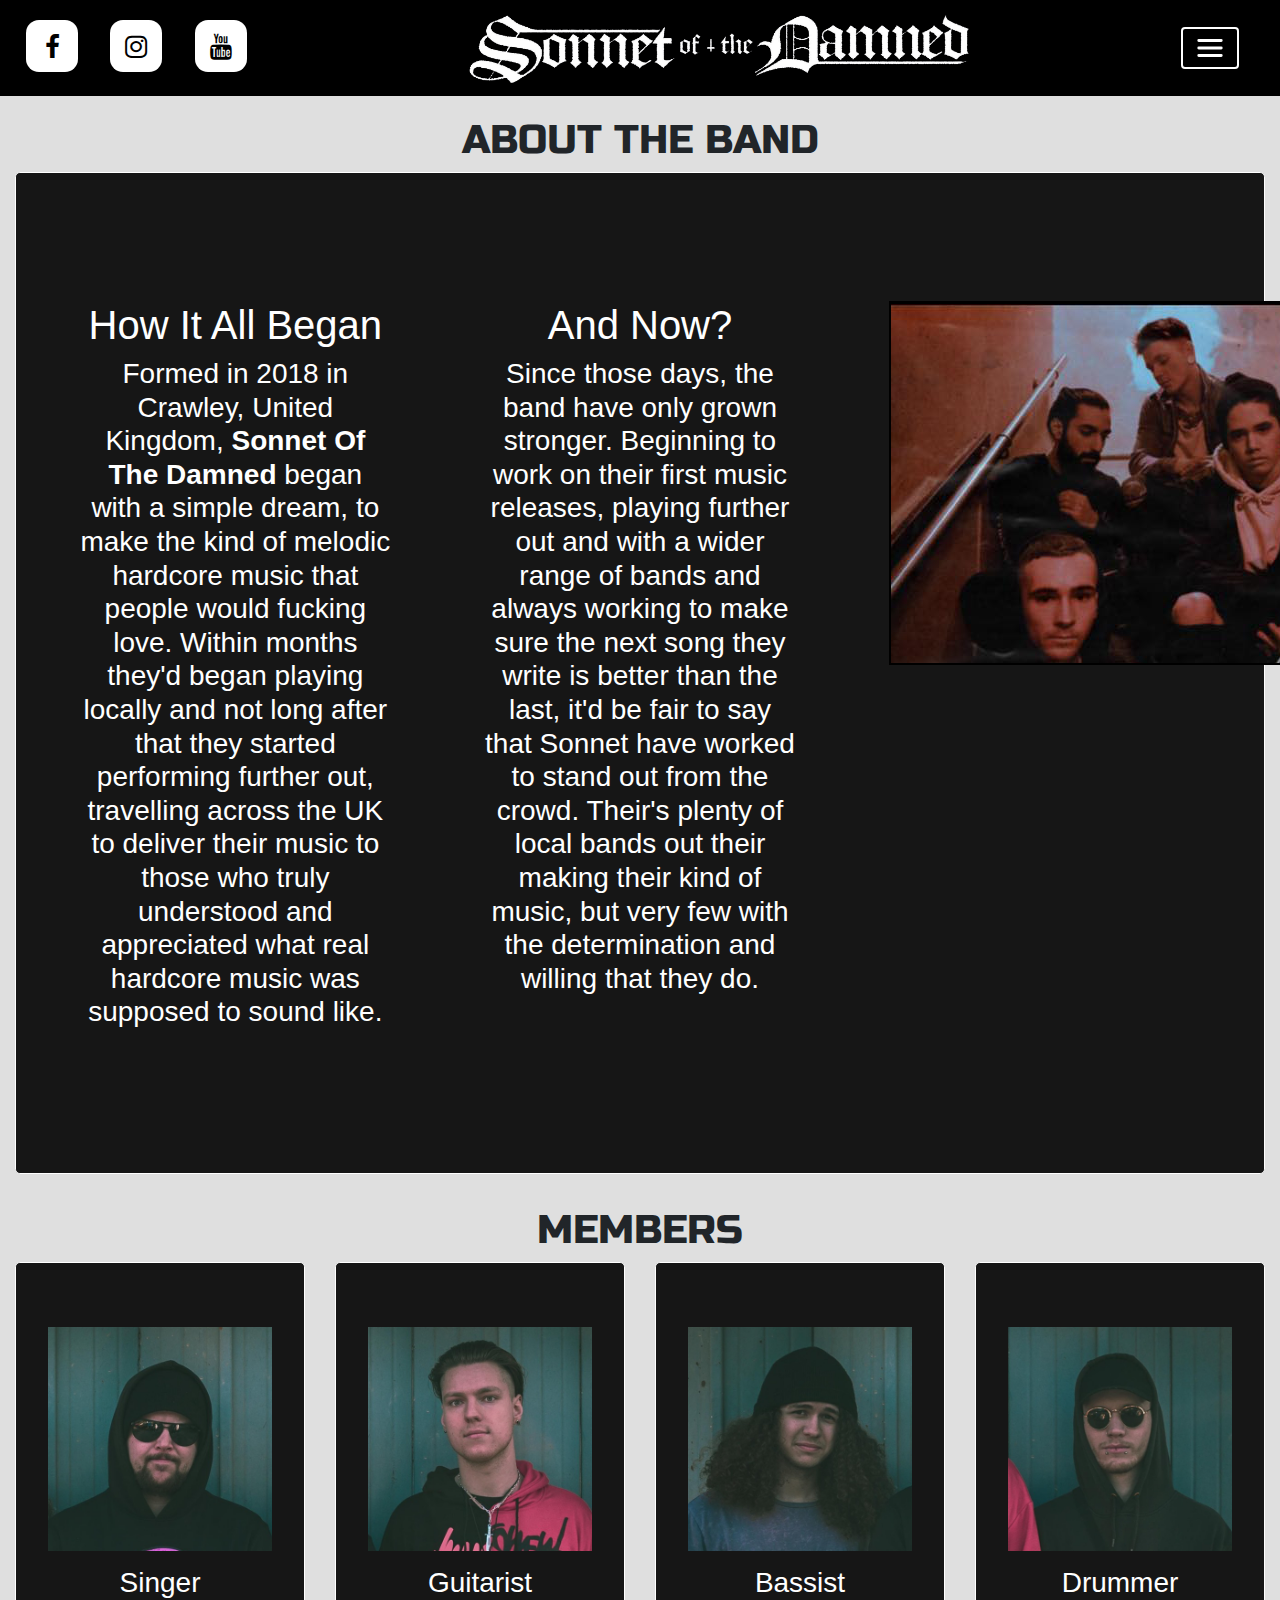
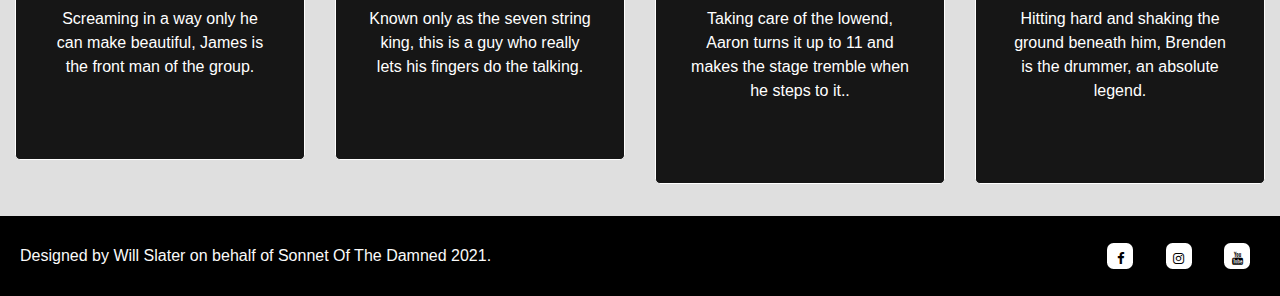
==== about.html @ a19e383e "created and finished about page, adapted it for all three platforms and went through all .html files" ====
<!DOCTYPE html>
<html lang="en">
    <head>
        <meta charset="UTF-8">
        <meta name="viewport" content="width=device-width, initial-scale=1.0">
        <link rel="stylesheet" href="https://maxcdn.bootstrapcdn.com/bootstrap/4.2.1/css/bootstrap.min.css"/>
        <script src="https://code.jquery.com/jquery-3.5.1.slim.min.js" integrity="sha384-DfXdz2htPH0lsSSs5nCTpuj/zy4C+OGpamoFVy38MVBnE+IbbVYUew+OrCXaRkfj" crossorigin="anonymous"></script>
        <script src="https://cdn.jsdelivr.net/npm/bootstrap@4.6.0/dist/js/bootstrap.bundle.min.js" integrity="sha384-Piv4xVNRyMGpqkS2by6br4gNJ7DXjqk09RmUpJ8jgGtD7zP9yug3goQfGII0yAns" crossorigin="anonymous"></script>
        <link rel="stylesheet" href="https://stackpath.bootstrapcdn.com/font-awesome/4.7.0/css/font-awesome.min.css"/>
        <link rel="preconnect" href="https://fonts.gstatic.com">
        <link href="https://fonts.googleapis.com/css2?family=Russo+One&display=swap" rel="stylesheet">
        <link rel="stylesheet" href="assets/css/style.css" type="text/css" />
        <title>Sonnet About</title>
    </head>
    <body>
        <nav class="navbar navbar-expand-l navbar-dark">

                <ul class="list-inline social-links" id="social-desktop">
                    <li class="list-inline-item">
                        <a href="https://www.facebook.com/SonnetOfTheDamnedOfficial" target="_blank">
                            <i class="fa fa-facebook" aria-hidden="true"></i>
                            <span class="sr-only">Facebook</span>
                        </a>
                    </li>
                    <li class="list-inline-item">
                        <a href="https://www.instagram.com/sonnetofthedamnedofficial/" target="_blank">
                            <i class="fa fa-instagram" aria-hidden="true"></i>
                            <span class="sr-only">Instagram</span>
                        </a>
                    </li>
                    <li class="list-inline-item">
                        <a href="https://www.youtube.com/channel/UC89InGgp0Wxqyr0dye59KRA" target="_blank">
                            <i class="fa fa-youtube" aria-hidden="true"></i>
                            <span class="sr-only">Youtube</span>
                        </a>
                    </li>
                </ul>
                
                <a href="index.html" class="navbar-brand">
                        <img src="assets/images/sonnet-logo-horizontal.png" id="band-logo" alt="Sonnet Of The Damned"  width="500" height="70">
                </a>

                <ul class="list-inline social-links" id="social-mobile">
                    <li class="list-inline-item">
                        <a href="https://www.facebook.com/SonnetOfTheDamnedOfficial" target="_blank">
                            <i class="fa fa-facebook" aria-hidden="true"></i>
                            <span class="sr-only">Facebook</span>
                        </a>
                    </li>
                    <li class="list-inline-item">
                        <a href="https://www.instagram.com/sonnetofthedamnedofficial" target="_blank">
                            <i class="fa fa-instagram" aria-hidden="true"></i>
                            <span class="sr-only">Instagram</span>
                        </a>
                    </li>
                    <li class="list-inline-item">
                        <a href="https://www.youtube.com/channel/UC89InGgp0Wxqyr0dye59KRA" target="_blank">
                            <i class="fa fa-youtube" aria-hidden="true"></i>
                            <span class="sr-only">Youtube</span>
                        </a>
                    </li>
                </ul>
                
                <button class="custom-toggler navbar-toggler" type="button" data-toggle="collapse" data-target="#navbarmenu" aria-controls="#navbarmenu" aria-expanded="false" aria-label="Toggle navigation">
                    <span class="navbar-light navbar-toggler-icon"></span>
                </button>

                <div class="collapse navbar-collapse mx-auto" id="navbarmenu">
                    <ul class="navbar-nav">
                        <li class="nav-item mr-2"><a class="nav-link" href="index.html">Home</a></li>
                        <li class="nav-item mr-2"><a class="nav-link" href="news.html">News</a></li>
                        <li class="nav-item mr-2"><a class="nav-link" href="tour.html">Tour</a></li>
                        <li class="nav-item mr-2"><a class="nav-link" href="merch.html">Merch</a></li>
                        <li class="nav-item mr-2"><a class="nav-link" href="about.html">About</a></li>
                    </ul>
                </div>
        </nav>
        <section>
        <section>
            <h1 class="about-header text-center">ABOUT THE BAND</h1>
            <div class="container-fluid about-band-container">
                <div class="jumbotron" id="about-page-jumbo">
                    <div class="row" id="about-band-desktop">
                        <div class="col-md-4">
                            <section class="jumbotron text-center about-page-band-jumbo">
                                <div class="band-info-column">
                                    <h1 class="jumbotron-header about-the-band-header">How It All Began</h1>
                                    <h3 id="about-the-band-text">Formed in 2018 in Crawley, United Kingdom, <strong>Sonnet Of The Damned</strong> began with a simple dream, to make the kind of melodic hardcore music that people would fucking love. Within months they'd began playing locally and not long after that they started performing further out, travelling across the UK to deliver their music to those who truly understood and appreciated what real hardcore music was supposed to sound like.</p>
                                </div>
                            </section>
                        </div>
                        <div class="col-md-4">
                            <section class="jumbotron text-center about-page-band-jumbo">
                                <h1 class="jumbotron-header about-the-band-header">And Now?</h1>
                                <h3 id="about-the-band-text">Since those days, the band have only grown stronger. Beginning to work on their first music releases, playing further out and with a wider range of bands and always working to make sure the next song they write is better than the last, it'd be fair to say that Sonnet have worked to stand out from the crowd. Their's plenty of local bands out their making their kind of music, but very few with the determination and willing that they do.</p>
                            </section>
                        </div>
                        <div class="col-md-4" id="about-page-band-photo">
                            <section class="jumbotron text-center about-page-band-jumbo">
                                <img id="small-band-photo" src="assets/images/band-photo-small.png" alt="small Picture of Band">
                            </section>
                        </div>
                    </div>
                    <div id="about-band-tablet">
                        <div class="row">
                            <div class="col-md-6">
                                <section class="jumbotron text-center about-page-band-jumbo">
                                    <div class="band-info-column">
                                        <h1 class="jumbotron-header about-the-band-header">How It All Began</h1>
                                        <h3 id="about-the-band-text">Formed in 2018 in Crawley, United Kingdom, <strong>Sonnet Of The Damned</strong> began with a simple dream, to make the kind of melodic hardcore music that people would fucking love. Within months they'd began playing locally and not long after that they started performing further out, travelling across the UK to deliver their music to those who truly understood and appreciated what real hardcore music was supposed to sound like.</p>
                                    </div>
                                </section>
                            </div>
                            <div class="col-md-6">
                                <section class="jumbotron text-center about-page-band-jumbo">
                                    <h1 class="jumbotron-header about-the-band-header">And Now?</h1>
                                    <h3 id="about-the-band-text">Since those days, the band have only grown stronger. Beginning to work on their first music releases, playing further out and with a wider range of bands and always working to make sure the next song they write is better than the last, it'd be fair to say that Sonnet have worked to stand out from the crowd. Their's plenty of local bands out their making their kind of music, but very few with the determination and willing that they do.</p>
                                </section>
                            </div>
                        </div>
                        <div class="row">
                            <div class="col-lg-12" id="about-page-band-photo">
                                <section class="jumbotron text-center about-page-band-jumbo">
                                    <img id="small-band-photo" src="assets/images/band-photo-small.png" alt="small picture of band">
                                </section>
                            </div>
                        </div>
                    </div>
            </div>
        </section>
        <section>
            <h1 class="about-header text-center">MEMBERS</h1>
            <div class="container-fluid about-band-container">
                <div class="row" id="about-members-desktop">
                    <div class="col-md-3">
                        <section class="callout jumbotron text-center member-sections">
                            <div class="member-photos">
                                <img src="assets/images/singer.png" alt="picture of band singer">
                            </div>
                            <h3 class="jumbotron-header">Singer</h1>
                            <p>Screaming in a way only he can make beautiful, James is the front man of the group.</p>
                        </section>
                    </div>
                    <div class="col-md-3">
                        <section class="callout jumbotron text-center member-sections">
                            <div class="member-photos">
                                <img src="assets/images/guitarist.png" alt="picture of band guitarist">
                            </div>
                            <h3 class="jumbotron-header">Guitarist</h1>
                            <p>Known only as the seven string king, this is a guy who really lets his fingers do the talking.</p>
                        </section>
                    </div>
                    <div class="col-md-3">
                        <section class="callout jumbotron text-center member-sections">
                            <div class="member-photos">
                                <img src="assets/images/bassist.png" alt="picture of band bassist">
                            </div>
                            <h3 class="jumbotron-header">Bassist</h1>
                            <p>Taking care of the lowend, Aaron turns it up to 11 and makes the stage tremble when he steps to it..</p>
                        </section>
                    </div>
                    <div class="col-md-3">
                        <section class="callout jumbotron text-center member-sections">
                            <div class="member-photos">
                                <img src="assets/images/drummer.png" alt="picture of band drummer">
                            </div>
                            <h3 class="jumbotron-header">Drummer</h1>
                            <p>Hitting hard and shaking the ground beneath him, Brenden is the drummer, an absolute legend.</p>
                        </section>
                    </div>
                </div>
                <div id="about-members-tablet">
                    <div class="row">
                        <div class="col-md-6">
                            <section class="callout jumbotron text-center member-sections">
                                <div class="member-photos">
                                    <img src="assets/images/singer.png" alt="picture of band singer">
                                </div>
                                <h3 class="jumbotron-header">Singer</h1>
                                <p>Screaming in a way only he can make beautiful, James is the front man of the group.</p>
                            </section>
                        </div>
                        <div class="col-md-6">
                            <section class="callout jumbotron text-center member-sections">
                                <div class="member-photos">
                                    <img src="assets/images/guitarist.png" alt="picture of band guitarist">
                                </div>
                                <h3 class="jumbotron-header">Guitarist</h1>
                                <p>Known only as the seven string king, this is a guy who really lets his fingers do the talking.</p>
                            </section>
                        </div>
                    </div>
                    <div class="row">
                            <div class="col-md-6">
                                <section class="callout jumbotron text-center member-sections">
                                    <div class="member-photos">
                                        <img src="assets/images/bassist.png" alt="picture of band bassist">
                                    </div>
                                    <h3 class="jumbotron-header">Bassist</h1>
                                    <p>Taking care of the lowend, Aaron turns it up to 11 and makes the stage tremble when he steps to it..</p>
                                </section>
                            </div>
                            <div class="col-md-6">
                                <section class="callout jumbotron text-center member-sections">
                                    <div class="member-photos">
                                        <img src="assets/images/drummer.png" alt="picture of band drummer">
                                    </div>
                                    <h3 class="jumbotron-header">Drummer</h1>
                                    <p>Hitting hard and shaking the ground beneath him, Brenden is the drummer, an absolute legend.</p>
                                </section>
                            </div>
                        </div>
                    </div>
                </div>
            </div>
        </section>
        <footer class="container-fluid">
            <div id="footer-details" class="row">
                <p class="inline-block" id="legal-info">Designed by Will Slater on behalf of Sonnet Of The Damned 2021.</p>
                <ul class="list-inline social-links-footer">
                    <li class="list-inline-item">
                        <a href="https://www.facebook.com/SonnetOfTheDamnedOfficial" target="_blank">
                            <i class="fa fa-facebook" aria-hidden="true"></i>
                            <span class="sr-only">Facebook</span>
                        </a>
                    </li>
                    <li class="list-inline-item">
                        <a href="https://www.instagram.com/sonnetofthedamnedofficial" target="_blank">
                            <i class="fa fa-instagram" aria-hidden="true"></i>
                            <span class="sr-only">Twitter</span>
                        </a>
                    </li>
                    <li class="list-inline-item">
                        <a href="https://www.youtube.com/channel/UC89InGgp0Wxqyr0dye59KRA" target="_blank">
                            <i class="fa fa-youtube" aria-hidden="true"></i>
                            <span class="sr-only">Linked In</span>
                        </a>
                    </li>
                </ul>
            </div>
        </footer>
    </body>
</html>
---- assets/css/style.css ----
/*------- General Sitewide Info -------*/

body {
    background-color: rgb(223, 223, 223);
}
/*------- Navbar -------*/

.navbar-nav > li {
    display: inline-block;
    float: none;
    font-size: 40px;
    margin: 0 80px;
    text-transform: uppercase;
    color: white;
    font-family: 'russo one', sans-serif;
}

#navbarmenu > ul {
    display: inline;
    text-align: center;
}

.navbar-brand {
    margin: auto;
}

.navbar {
    text-align: center;
    background-color: black;
}

.navbar-toggler {
    margin-right: 25px;
}

.custom-toggler .navbar-toggler-icon {
  background-image: url("data:image/svg+xml;charset=utf8,%3Csvg viewBox='0 0 32 32' xmlns='http://www.w3.org/2000/svg'%3E%3Cpath stroke='rgba(255,255,255, 1)' stroke-width='3' stroke-linecap='round' stroke-miterlimit='10' d='M4 8h24M4 16h24M4 24h24'/%3E%3C/svg%3E");
}

.custom-toggler.navbar-toggler {
  border-color: rgb(255, 255, 255);
  border-width: 2px;
} 

/*------- Social Links -------*/

.social-links {
    padding-bottom: 0px;
    padding-top: 12px;
}

.social-links li a i {
    width: 52px;
    height: 52px;
    margin: 0 10px;
    padding: 24px 0;
    border-radius: 25%;
    font-size: 26px;
    line-height: 7px;
    text-align: center;
    color: black;
    background: white;
        transition: all 0.25s ease-in-out;
    -moz-transition: all 0.25s ease-in-out;
    -webkit-transition: all 0.25s ease-in-out;
    -o-transition: all 0.25s ease-in-out;
}

.social-links li a i:hover {
    background-color: black;
    color: white;
    border-style: solid;
    border-width: 2px;
    border-color: white;
}

#social-desktop {
    display: block;
}

#social-mobile {
    display: none;
}

/*------- Footer -------*/

footer {
    background-color: black;
    color: #fafafa;
    min-height: 80px;
    margin: 0;
}

#legal-info {
    margin: 28px 0;
    position: absolute;
    left: 20px;
}

.social-links-footer {
    padding-bottom: 0px;
    padding-top: 12px;
    position: absolute;
    right: 20px;
}

.social-links-footer li a i {
    display: block;
    width: 26px;
    height: 26px;
    margin: 15px 10px;
    padding: 12px 0;
    border-radius: 25%;
    font-size: 13px;
    line-height: 7px;
    text-align: center;
    color: black;
    background: white;
        transition: all 0.25s ease-in-out;
    -moz-transition: all 0.25s ease-in-out;
    -webkit-transition: all 0.25s ease-in-out;
    -o-transition: all 0.25s ease-in-out;
}

.social-links-footer li a i:hover {
    background-color: black;
    color: white;
    border-style: solid;
    border-width: 2px;
    border-color: white;
}

/*------- Index.html -------*/

.initial-container {
    height: 70vh;

    background: url("../images/hero-image.jpg") no-repeat top right fixed; 
  -webkit-background-size: cover;
  -moz-background-size: cover;
  -o-background-size: cover;
  background-size: cover;

  display: flex;
  align-items: center;
  justify-content: center;

  position: relative;
}

.opaque-overlay {
    position: absolute;
    top: 0;
    left: 0;
    height: 100%;
    width: 100%;
    background-color: rgba(0,0,0,.5);
}

.jumbotron {
    background-color: rgba(0,0,0,.9);
    color: white;
    border-style: solid;
    border-color: white;
    border-width: 1px;
}

.news-and-new-release {
    min-height: 400px;
    min-width: 700px;
    margin-right: 20px;
    margin-left: 20px;
    margin-top: 20px;
    margin-bottom: 20px;
}

.small-about-container {
    background-color: rgb(223, 223, 223);

}

.jumbotron.about-the-band-jumbo {
    background-color: rgba(0,0,0,.0);
    border-style: none;
    min-height: 300px;
    min-width: 500px;
    padding: 0;
    margin: 0;
}

#small-band-photo {
    border-style: solid;
    border-width: 2px;
    border-color: black;
}

#about-the-band-home-text {
    margin: 50px 0;
    color: black;
}

.jumbotron-header.about-the-band-home-header {
    color: black;
}

#find-out-more {
    color:black;
}

#band-info-desktop {
    margin: 0 auto;
    margin-top: 50px;
    margin-bottom: 50px;
}

#band-info-tablet {
    display: none;
}

/*------- News.html -------*/

.news-sections {
    min-height: 700px;
    min-width: 500px;
    margin-right: 40px;
    margin-left: 40px;
    margin-top: 20px;
    margin-bottom: 40px;
}

.news-container {
    background-color: rgb(223, 223, 223);

    height: 85vh;
 
  -webkit-background-size: cover;
  -moz-background-size: cover;
  -o-background-size: cover;
  background-size: cover;

  display: flex;
  align-items: center;
  justify-content: center;

  position: relative;
}

.news-header {
    margin-top: 20px;
    font-style: uppercase;
    font-family: 'russo one', sans-serif;
}

#news-page-tablet {
    display: none;
}

/*------- Tour.html -------*/

#tour-page-mobile {
    display: none;
}

.tour-sections {
    margin-top: 20px;
    margin-bottom: 40px;
    min-height: 780px;
}

.tour-container {
    background-color: rgb(223, 223, 223);

    height: 85vh;
 
  -webkit-background-size: cover;
  -moz-background-size: cover;
  -o-background-size: cover;
  background-size: cover;

  display: flex;
  align-items: center;
  justify-content: center;

  position: relative;
}

.tour-header {
    margin-top: 20px;
    font-style: uppercase;
    font-family: 'russo one', sans-serif;
}

/*------- merch.html -------*/

.merch-sections {
    min-height: 450px;
    min-width: 450px;
    margin-right: 40px;
    margin-left: 40px;
    margin-top: 20px;
    margin-bottom: 40px;
}

.merch-container {
    background-color: rgb(223, 223, 223);

    height: 70vh;
 
  -webkit-background-size: cover;
  -moz-background-size: cover;
  -o-background-size: cover;
  background-size: cover;

  display: flex;
  align-items: center;
  justify-content: center;

  position: relative;
}

.merch-header {
    margin-top: 20px;
    font-style: uppercase;
    font-family: 'russo one', sans-serif;
}

#merch-page-tablet {
    display: none;
}

.product-images {
    width: 350px;
    height: 350px;
    margin: 0 auto;
}

.product-images img {
  max-width: 100%;
  max-height: 100%;
}

.merch-sections.product-images {
    margin: 0 auto;
}

.merch-item-title {
    margin-top: 20px;
}

.merch-item-link {
    color: white;
}

#merch-tablet {
    display: none;
}

/*------- About.html -------*/

.about-page-band-jumbo {
    border-style: none;
    background-color: rgba(0,0,0,.0);
    margin: 0 auto;
}

#about-band-tablet {
    display: none;
}

.about-header {
    margin-top: 20px;
    font-style: uppercase;
    font-family: 'russo one', sans-serif;
}

.member-photos {
    max-width: 20vw;
}

.member-photos img {
    max-width: 100%;
    max-height: 100%;
}

h3.jumbotron-header {
    margin-top: 15px;
}

#about-members-tablet {
    display: none;
}

/*------- Mobile Media Queries -------*/

@media only screen and (max-width: 600px) {

    /*------- Making Navbar Vertical on Mobile -------*/

.navbar-nav > li {
    display: inline-block;
    float: none;
}

#navbarmenu > ul {
    display: inline-flex;
    text-align: center;
    margin-right: 80px;
}

.navbar-toggler {
    margin-top: 15px;
}

#band-logo {
    height: 60px;
    width: 300px;
    display: block;
    margin: 0 auto;
}

.social-links {
    padding-bottom: 0px;
    padding-top: 12px;
}

.social-links li a i {
    width: 46px;
    height: 46px;
    margin: 0 10px;
    padding: 24px 0;
    border-radius: 25%;
    font-size: 26px;
    line-height: 7px;
    text-align: center;
     color: black;
    background: white;
    transition: all 0.25s ease-in-out;
    -moz-transition: all 0.25s ease-in-out;
    -webkit-transition: all 0.25s ease-in-out;
    -o-transition: all 0.25s ease-in-out;
}

#social-desktop {
    display: none;
}

#social-mobile {
    display: block;
    margin-top: 20px;
}

/*------- Optimising Footer on Mobile -------*/

#legal-info {
    text-align: center;
    margin: 10px 20px 20px 0px;
}

.social-links-footer {
    display: none;
}

footer {
    min-height: 60px;
}

/*------- Index.html on Mobile -------*/

.news-and-new-release {
    min-height: 300px;
    min-width: 300px;
    font-size: 25px;
}

.initial-container {
    height: 140vh
}

.jumbotron.about-the-band-jumbo {
    margin: 0;
    min-width: 350px;
}

.about-the-band-jumbo {
    background-color: rgba(0,0,0,.0);
    border-style: none;
    min-height: 300px;
    max-width: 350px;
    margin-right: 0px;
}

#small-band-photo {
    border-style: solid;
    border-width: 2px;
    border-color: black;
    max-width: 350px;
    max-height: 250px;
    display: block;
}

#about-the-band-small {
    max-width: 350px;
}

#about-the-band-home-text {
    margin: 25px 0;
    color: black;
}

#band-info-mobile {
    display: block;
    margin: 0 auto;
}

#band-info-tablet {
    display: none;
}

.about-dividers {
    display: none;
}

.container-fluid.small-about-container {
    padding-left: 0;
    padding-right: 0;
}

/*------- News.html on Mobile -------*/

.news-sections {
    min-height: 500px;
    min-width: 300px;
    margin-right: 40px;
    margin-left: 40px;
    margin-top: 40px;
    margin-bottom: 40px;
}

.news-container {
    background-color: rgb(223, 223, 223);

    height: 240vh;
 
  -webkit-background-size: cover;
  -moz-background-size: cover;
  -o-background-size: cover;
  background-size: cover;

  display: flex;
  align-items: center;
  justify-content: center;

  position: relative;
}

/*------- Tour.html on Mobile -------*/

#tour-page-desktop {
    display: none;
}

#tour-page-mobile {
    display: inherit;
}


.tour-container {
    height: 240vh;
}


/*------- Merch.html on Mobile -------*/

.merch-container {
    height: 190vh;
}

.merch-sections {
    min-height: 350px;
    min-width: 350px;
    margin-right: 40px;
    margin-left: 40px;
    margin-top: 20px;
    margin-bottom: 40px;
}

#merch-page-tablet {
    display: none;
}

.product-images {
    width: 300px;
    height: 300px;
    margin: 0 auto;
}

.product-images img {
  max-width: 100%;
  max-height: 100%;
}

.merch-sections.product-images {
    margin: 0 auto;
}

/*------- About.html on Mobile -------*/

#about-the-band-text {
    font-size: 20px;
    margin: 0 auto;
}

.band-info-column {
    max-width: 270px;
    margin: 0 auto;
}

#about-page-band-photo img {
    max-width: 280px;
    margin: 0 auto;
}

.member-photos {
    max-width: 85vw;
}
}

/*------- Tablet Media Queries -------*/


@media only screen and (min-width: 601px) and (max-width: 1050px) {

    /*------- Making Navbar Work On Tablet -------*/

.navbar-nav > li {
    display: inline-block;
    float: none;
    font-size: 25px;
    margin: 0 40px;
}

.navbar-brand {
    width: 300px;
    height: 50px;
}

#band-logo {
    width: 400px;
    height: 60px;
    margin-top: -8px;
    margin-right: 300px;
    margin-left: -50px;
}

.navbar-toggler {
    margin-right: 10px;
}


/*------- Index.html on Tablet -------*/

.news-and-new-release {
    min-height: 450px;
    min-width: 350px;
    font-size: 15px;
    margin-left: 5px;
    margin-right: 5px;
}

#band-info-desktop {
    display: none;
}

#band-info-tablet {
    display: inherit;
}

#small-band-photo {
    min-width: 400px;
    margin-bottom: 50px;
}

.about-the-band-home-header {
    margin-top: 50px;
}


.about-the-band-jumbo {
    padding-top: 0px;
    padding-bottom: 0px;
}

.about-jumbos {
    width: 80%;
    float: none;
    position: relative;
}

.col-md-4 {
    max-width: 75%;
}

.col-md-6 #about-the-band-small {
    max-width: 75%;
}

.about-dividers {
    display: none;
}

/*------- News.html on Tablet -------*/

.news-sections {
    min-height: 400px;
    min-width: 200px;
    margin-right: 5px;
    margin-left: 5px;
    margin-top: 20px;
    margin-bottom: 20px;
    font-size: 24px;
}

.news-container {
    background-color: rgb(223, 223, 223);

    max-height: 255vh;
    min-height: 235vh;
 
  -webkit-background-size: cover;
  -moz-background-size: cover;
  -o-background-size: cover;
  background-size: cover;

  display: flex;
  align-items: center;
  justify-content: center;

  position: relative;
}

#news-page-desktop {
    display: none;
}

#news-page-tablet {
    display: inherit;
}

/*------- Tour.html On Tablet -------*/

.tour-sections {
    min-height: 1080px;
}

.tour-container {
    height: 110vh;
}

/*------- merch.html On Tablet -------*/

#merch-tablet {
    display: inherit;
}

#merch-desktop {
    display: none;
}

.merch-container {
    height: 50vh;
}

.merch-sections {
    min-height: 300px;
    min-width: 300px;
    margin-right: 20px;
    margin-left: 20px;
    margin-top: 20px;
    margin-bottom: 20px;
}

#merch-page-tablet {
    display: none;
}

.product-images {
    width: 250px;
    height: 250px;
    margin: 0 auto;
}

.product-images img {
  max-width: 100%;
  max-height: 100%;
}

.merch-sections.product-images {
    margin: 0 auto;
}

.merch-item-link {
    font-size: 16px;
}

/*------- about.html on Tablet-------*/

#about-band-desktop {
    display: none;
}

#about-band-tablet {
    display: inherit;
}

.member-photos {
    max-width: 45vw;
}

#about-members-desktop {
    display: none;
}

#about-members-tablet {
    display: inherit;
}
}
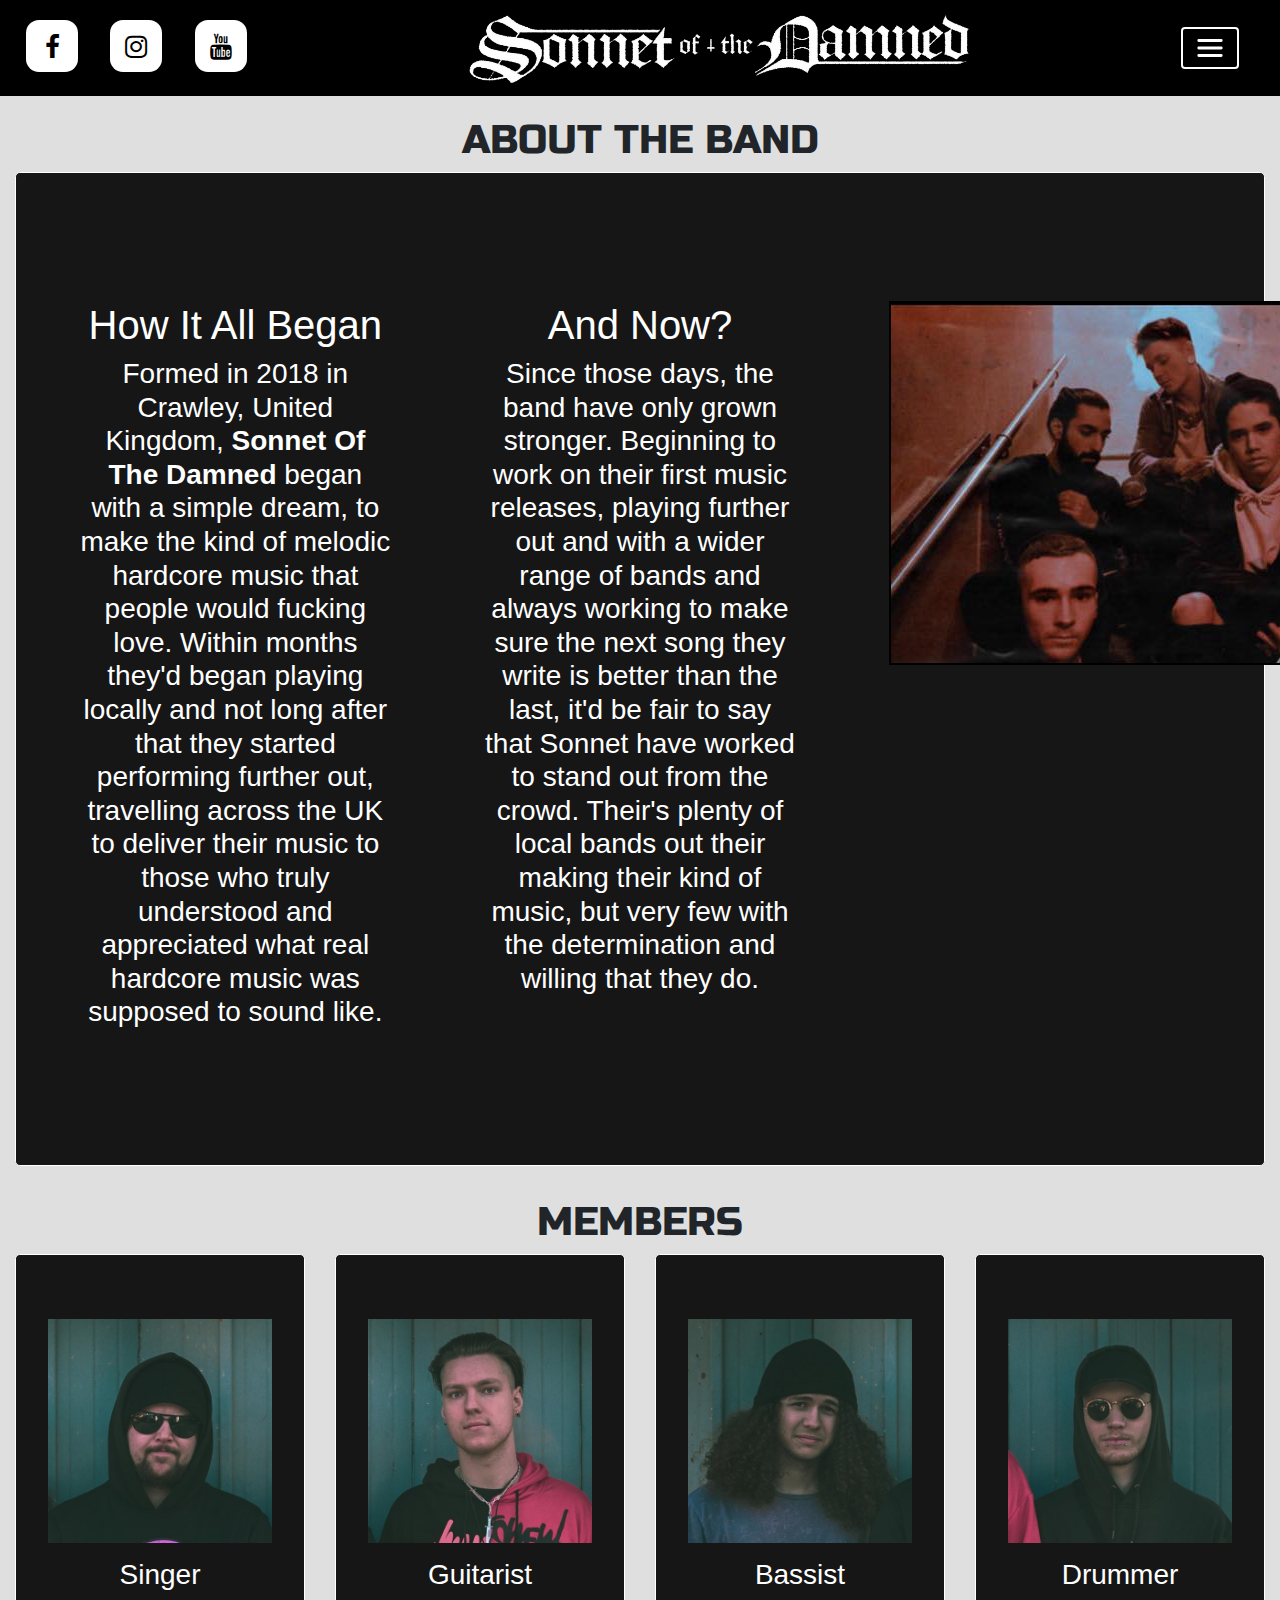
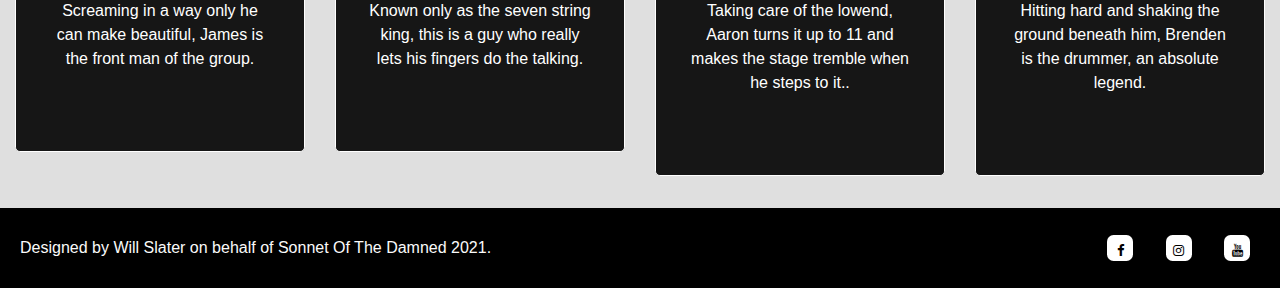
==== commit 998149f1: "fixed all errors in merch.html and about.html from validator" ====
--- a/about.html
+++ b/about.html
@@ -14,68 +14,66 @@
     </head>
     <body>
         <nav class="navbar navbar-expand-l navbar-dark">
+            <ul class="list-inline social-links" id="social-desktop">
+                <li class="list-inline-item">
+                    <a href="https://www.facebook.com/SonnetOfTheDamnedOfficial" target="_blank">
+                        <i class="fa fa-facebook" aria-hidden="true"></i>
+                        <span class="sr-only">Facebook</span>
+                    </a>
+                </li>
+                <li class="list-inline-item">
+                    <a href="https://www.instagram.com/sonnetofthedamnedofficial/" target="_blank">
+                        <i class="fa fa-instagram" aria-hidden="true"></i>
+                        <span class="sr-only">Instagram</span>
+                    </a>
+                </li>
+                <li class="list-inline-item">
+                    <a href="https://www.youtube.com/channel/UC89InGgp0Wxqyr0dye59KRA" target="_blank">
+                        <i class="fa fa-youtube" aria-hidden="true"></i>
+                        <span class="sr-only">Youtube</span>
+                    </a>
+                </li>
+            </ul>
+            
+            <a href="index.html" class="navbar-brand">
+                    <img src="assets/images/sonnet-logo-horizontal.png" id="band-logo" alt="Sonnet Of The Damned"  width="500" height="70">
+            </a>
 
-                <ul class="list-inline social-links" id="social-desktop">
-                    <li class="list-inline-item">
-                        <a href="https://www.facebook.com/SonnetOfTheDamnedOfficial" target="_blank">
-                            <i class="fa fa-facebook" aria-hidden="true"></i>
-                            <span class="sr-only">Facebook</span>
-                        </a>
-                    </li>
-                    <li class="list-inline-item">
-                        <a href="https://www.instagram.com/sonnetofthedamnedofficial/" target="_blank">
-                            <i class="fa fa-instagram" aria-hidden="true"></i>
-                            <span class="sr-only">Instagram</span>
-                        </a>
-                    </li>
-                    <li class="list-inline-item">
-                        <a href="https://www.youtube.com/channel/UC89InGgp0Wxqyr0dye59KRA" target="_blank">
-                            <i class="fa fa-youtube" aria-hidden="true"></i>
-                            <span class="sr-only">Youtube</span>
-                        </a>
-                    </li>
+            <ul class="list-inline social-links" id="social-mobile">
+                <li class="list-inline-item">
+                    <a href="https://www.facebook.com/SonnetOfTheDamnedOfficial" target="_blank">
+                        <i class="fa fa-facebook" aria-hidden="true"></i>
+                        <span class="sr-only">Facebook</span>
+                    </a>
+                </li>
+                <li class="list-inline-item">
+                    <a href="https://www.instagram.com/sonnetofthedamnedofficial" target="_blank">
+                        <i class="fa fa-instagram" aria-hidden="true"></i>
+                        <span class="sr-only">Instagram</span>
+                    </a>
+                </li>
+                <li class="list-inline-item">
+                    <a href="https://www.youtube.com/channel/UC89InGgp0Wxqyr0dye59KRA" target="_blank">
+                        <i class="fa fa-youtube" aria-hidden="true"></i>
+                        <span class="sr-only">Youtube</span>
+                    </a>
+                </li>
+            </ul>
+            
+            <button class="custom-toggler navbar-toggler" type="button" data-toggle="collapse" data-target="#navbarmenu" aria-controls="navbarmenu" aria-expanded="false" aria-label="Toggle navigation">
+                <span class="navbar-light navbar-toggler-icon"></span>
+            </button>
+
+            <div class="collapse navbar-collapse mx-auto" id="navbarmenu">
+                <ul class="navbar-nav">
+                    <li class="nav-item mr-2"><a class="nav-link" href="index.html">Home</a></li>
+                    <li class="nav-item mr-2"><a class="nav-link" href="news.html">News</a></li>
+                    <li class="nav-item mr-2"><a class="nav-link" href="tour.html">Tour</a></li>
+                    <li class="nav-item mr-2"><a class="nav-link" href="merch.html">Merch</a></li>
+                    <li class="nav-item mr-2"><a class="nav-link" href="about.html">About</a></li>
                 </ul>
-                
-                <a href="index.html" class="navbar-brand">
-                        <img src="assets/images/sonnet-logo-horizontal.png" id="band-logo" alt="Sonnet Of The Damned"  width="500" height="70">
-                </a>
-
-                <ul class="list-inline social-links" id="social-mobile">
-                    <li class="list-inline-item">
-                        <a href="https://www.facebook.com/SonnetOfTheDamnedOfficial" target="_blank">
-                            <i class="fa fa-facebook" aria-hidden="true"></i>
-                            <span class="sr-only">Facebook</span>
-                        </a>
-                    </li>
-                    <li class="list-inline-item">
-                        <a href="https://www.instagram.com/sonnetofthedamnedofficial" target="_blank">
-                            <i class="fa fa-instagram" aria-hidden="true"></i>
-                            <span class="sr-only">Instagram</span>
-                        </a>
-                    </li>
-                    <li class="list-inline-item">
-                        <a href="https://www.youtube.com/channel/UC89InGgp0Wxqyr0dye59KRA" target="_blank">
-                            <i class="fa fa-youtube" aria-hidden="true"></i>
-                            <span class="sr-only">Youtube</span>
-                        </a>
-                    </li>
-                </ul>
-                
-                <button class="custom-toggler navbar-toggler" type="button" data-toggle="collapse" data-target="#navbarmenu" aria-controls="#navbarmenu" aria-expanded="false" aria-label="Toggle navigation">
-                    <span class="navbar-light navbar-toggler-icon"></span>
-                </button>
-
-                <div class="collapse navbar-collapse mx-auto" id="navbarmenu">
-                    <ul class="navbar-nav">
-                        <li class="nav-item mr-2"><a class="nav-link" href="index.html">Home</a></li>
-                        <li class="nav-item mr-2"><a class="nav-link" href="news.html">News</a></li>
-                        <li class="nav-item mr-2"><a class="nav-link" href="tour.html">Tour</a></li>
-                        <li class="nav-item mr-2"><a class="nav-link" href="merch.html">Merch</a></li>
-                        <li class="nav-item mr-2"><a class="nav-link" href="about.html">About</a></li>
-                    </ul>
-                </div>
+            </div>
         </nav>
-        <section>
         <section>
             <h1 class="about-header text-center">ABOUT THE BAND</h1>
             <div class="container-fluid about-band-container">
@@ -85,14 +83,14 @@
                             <section class="jumbotron text-center about-page-band-jumbo">
                                 <div class="band-info-column">
                                     <h1 class="jumbotron-header about-the-band-header">How It All Began</h1>
-                                    <h3 id="about-the-band-text">Formed in 2018 in Crawley, United Kingdom, <strong>Sonnet Of The Damned</strong> began with a simple dream, to make the kind of melodic hardcore music that people would fucking love. Within months they'd began playing locally and not long after that they started performing further out, travelling across the UK to deliver their music to those who truly understood and appreciated what real hardcore music was supposed to sound like.</p>
+                                    <h3 id="about-the-band-text">Formed in 2018 in Crawley, United Kingdom, <strong>Sonnet Of The Damned</strong> began with a simple dream, to make the kind of melodic hardcore music that people would fucking love. Within months they'd began playing locally and not long after that they started performing further out, travelling across the UK to deliver their music to those who truly understood and appreciated what real hardcore music was supposed to sound like.</h3>
                                 </div>
                             </section>
                         </div>
                         <div class="col-md-4">
                             <section class="jumbotron text-center about-page-band-jumbo">
                                 <h1 class="jumbotron-header about-the-band-header">And Now?</h1>
-                                <h3 id="about-the-band-text">Since those days, the band have only grown stronger. Beginning to work on their first music releases, playing further out and with a wider range of bands and always working to make sure the next song they write is better than the last, it'd be fair to say that Sonnet have worked to stand out from the crowd. Their's plenty of local bands out their making their kind of music, but very few with the determination and willing that they do.</p>
+                                <h3 id="about-the-band-text-column-two">Since those days, the band have only grown stronger. Beginning to work on their first music releases, playing further out and with a wider range of bands and always working to make sure the next song they write is better than the last, it'd be fair to say that Sonnet have worked to stand out from the crowd. Their's plenty of local bands out their making their kind of music, but very few with the determination and willing that they do.</h3>
                             </section>
                         </div>
                         <div class="col-md-4" id="about-page-band-photo">
@@ -107,25 +105,26 @@
                                 <section class="jumbotron text-center about-page-band-jumbo">
                                     <div class="band-info-column">
                                         <h1 class="jumbotron-header about-the-band-header">How It All Began</h1>
-                                        <h3 id="about-the-band-text">Formed in 2018 in Crawley, United Kingdom, <strong>Sonnet Of The Damned</strong> began with a simple dream, to make the kind of melodic hardcore music that people would fucking love. Within months they'd began playing locally and not long after that they started performing further out, travelling across the UK to deliver their music to those who truly understood and appreciated what real hardcore music was supposed to sound like.</p>
+                                        <h3 id="about-the-band-text-tablet">Formed in 2018 in Crawley, United Kingdom, <strong>Sonnet Of The Damned</strong> began with a simple dream, to make the kind of melodic hardcore music that people would fucking love. Within months they'd began playing locally and not long after that they started performing further out, travelling across the UK to deliver their music to those who truly understood and appreciated what real hardcore music was supposed to sound like.</h3>
                                     </div>
                                 </section>
                             </div>
                             <div class="col-md-6">
                                 <section class="jumbotron text-center about-page-band-jumbo">
                                     <h1 class="jumbotron-header about-the-band-header">And Now?</h1>
-                                    <h3 id="about-the-band-text">Since those days, the band have only grown stronger. Beginning to work on their first music releases, playing further out and with a wider range of bands and always working to make sure the next song they write is better than the last, it'd be fair to say that Sonnet have worked to stand out from the crowd. Their's plenty of local bands out their making their kind of music, but very few with the determination and willing that they do.</p>
+                                    <h3 id="about-the-band-text-tablet-column-two">Since those days, the band have only grown stronger. Beginning to work on their first music releases, playing further out and with a wider range of bands and always working to make sure the next song they write is better than the last, it'd be fair to say that Sonnet have worked to stand out from the crowd. Their's plenty of local bands out their making their kind of music, but very few with the determination and willing that they do.</h3>
                                 </section>
                             </div>
                         </div>
                         <div class="row">
-                            <div class="col-lg-12" id="about-page-band-photo">
+                            <div class="col-lg-12" id="about-page-band-photo-tablet">
                                 <section class="jumbotron text-center about-page-band-jumbo">
-                                    <img id="small-band-photo" src="assets/images/band-photo-small.png" alt="small picture of band">
+                                    <img id="small-band-photo-tablet" src="assets/images/band-photo-small.png" alt="small picture of band">
                                 </section>
                             </div>
                         </div>
                     </div>
+                </div>
             </div>
         </section>
         <section>
@@ -137,7 +136,7 @@
                             <div class="member-photos">
                                 <img src="assets/images/singer.png" alt="picture of band singer">
                             </div>
-                            <h3 class="jumbotron-header">Singer</h1>
+                            <h3 class="jumbotron-header">Singer</h3>
                             <p>Screaming in a way only he can make beautiful, James is the front man of the group.</p>
                         </section>
                     </div>
@@ -146,7 +145,7 @@
                             <div class="member-photos">
                                 <img src="assets/images/guitarist.png" alt="picture of band guitarist">
                             </div>
-                            <h3 class="jumbotron-header">Guitarist</h1>
+                            <h3 class="jumbotron-header">Guitarist</h3>
                             <p>Known only as the seven string king, this is a guy who really lets his fingers do the talking.</p>
                         </section>
                     </div>
@@ -155,7 +154,7 @@
                             <div class="member-photos">
                                 <img src="assets/images/bassist.png" alt="picture of band bassist">
                             </div>
-                            <h3 class="jumbotron-header">Bassist</h1>
+                            <h3 class="jumbotron-header">Bassist</h3>
                             <p>Taking care of the lowend, Aaron turns it up to 11 and makes the stage tremble when he steps to it..</p>
                         </section>
                     </div>
@@ -164,7 +163,7 @@
                             <div class="member-photos">
                                 <img src="assets/images/drummer.png" alt="picture of band drummer">
                             </div>
-                            <h3 class="jumbotron-header">Drummer</h1>
+                            <h3 class="jumbotron-header">Drummer</h3>
                             <p>Hitting hard and shaking the ground beneath him, Brenden is the drummer, an absolute legend.</p>
                         </section>
                     </div>
@@ -176,7 +175,7 @@
                                 <div class="member-photos">
                                     <img src="assets/images/singer.png" alt="picture of band singer">
                                 </div>
-                                <h3 class="jumbotron-header">Singer</h1>
+                                <h3 class="jumbotron-header">Singer</h3>
                                 <p>Screaming in a way only he can make beautiful, James is the front man of the group.</p>
                             </section>
                         </div>
@@ -185,30 +184,29 @@
                                 <div class="member-photos">
                                     <img src="assets/images/guitarist.png" alt="picture of band guitarist">
                                 </div>
-                                <h3 class="jumbotron-header">Guitarist</h1>
+                                <h3 class="jumbotron-header">Guitarist</h3>
                                 <p>Known only as the seven string king, this is a guy who really lets his fingers do the talking.</p>
                             </section>
                         </div>
                     </div>
                     <div class="row">
-                            <div class="col-md-6">
-                                <section class="callout jumbotron text-center member-sections">
-                                    <div class="member-photos">
-                                        <img src="assets/images/bassist.png" alt="picture of band bassist">
-                                    </div>
-                                    <h3 class="jumbotron-header">Bassist</h1>
-                                    <p>Taking care of the lowend, Aaron turns it up to 11 and makes the stage tremble when he steps to it..</p>
-                                </section>
-                            </div>
-                            <div class="col-md-6">
-                                <section class="callout jumbotron text-center member-sections">
-                                    <div class="member-photos">
-                                        <img src="assets/images/drummer.png" alt="picture of band drummer">
-                                    </div>
-                                    <h3 class="jumbotron-header">Drummer</h1>
-                                    <p>Hitting hard and shaking the ground beneath him, Brenden is the drummer, an absolute legend.</p>
-                                </section>
-                            </div>
+                        <div class="col-md-6">
+                            <section class="callout jumbotron text-center member-sections">
+                                <div class="member-photos">
+                                    <img src="assets/images/bassist.png" alt="picture of band bassist">
+                                </div>
+                                <h3 class="jumbotron-header">Bassist</h3>
+                                <p>Taking care of the lowend, Aaron turns it up to 11 and makes the stage tremble when he steps to it..</p>
+                            </section>
+                        </div>
+                        <div class="col-md-6">
+                            <section class="callout jumbotron text-center member-sections">
+                                <div class="member-photos">
+                                    <img src="assets/images/drummer.png" alt="picture of band drummer">
+                                </div>
+                                <h3 class="jumbotron-header">Drummer</h3>
+                                <p>Hitting hard and shaking the ground beneath him, Brenden is the drummer, an absolute legend.</p>
+                            </section>
                         </div>
                     </div>
                 </div>
--- a/assets/css/style.css
+++ b/assets/css/style.css
@@ -4,6 +4,7 @@
 body {
     background-color: rgb(223, 223, 223);
 }
+
 /*------- Navbar -------*/
 
 .navbar-nav > li {
@@ -167,8 +168,8 @@
 }
 
 .news-and-new-release {
-    min-height: 400px;
-    min-width: 700px;
+    min-height: 50vh;
+    min-width: 35vw;
     margin-right: 20px;
     margin-left: 20px;
     margin-top: 20px;
@@ -200,12 +201,18 @@
     color: black;
 }
 
+#sma
+
 .jumbotron-header.about-the-band-home-header {
     color: black;
 }
 
 #find-out-more {
     color:black;
+}
+
+#find-out-more-tablet {
+    color: black;
 }
 
 #band-info-desktop {
@@ -474,7 +481,7 @@
 }
 
 .initial-container {
-    height: 140vh
+    height: 110vh
 }
 
 .jumbotron.about-the-band-jumbo {
@@ -503,11 +510,6 @@
     max-width: 350px;
 }
 
-#about-the-band-home-text {
-    margin: 25px 0;
-    color: black;
-}
-
 #band-info-mobile {
     display: block;
     margin: 0 auto;
@@ -606,10 +608,6 @@
 
 /*------- About.html on Mobile -------*/
 
-#about-the-band-text {
-    font-size: 20px;
-    margin: 0 auto;
-}
 
 .band-info-column {
     max-width: 270px;
@@ -660,9 +658,13 @@
 
 /*------- Index.html on Tablet -------*/
 
+.initial-container {
+    max-height: 150vh;
+    min-height: 130vh;
+}
 .news-and-new-release {
-    min-height: 450px;
-    min-width: 350px;
+    min-height: 40vh;
+    min-width: 90vw;
     font-size: 15px;
     margin-left: 5px;
     margin-right: 5px;
@@ -676,7 +678,7 @@
     display: inherit;
 }
 
-#small-band-photo {
+#small-band-photo-tablet {
     min-width: 400px;
     margin-bottom: 50px;
 }
@@ -701,12 +703,17 @@
     max-width: 75%;
 }
 
-.col-md-6 #about-the-band-small {
+.col-md-6 #about-the-band-small-tablet {
     max-width: 75%;
 }
 
 .about-dividers {
     display: none;
+}
+
+#about-the-band-home-text-tablet {
+    margin: 25px 0;
+    color: black;
 }
 
 /*------- News.html on Tablet -------*/
@@ -809,6 +816,21 @@
     display: none;
 }
 
+#about-the-band-text-tablet {
+    font-size: 20px;
+    margin: 0 auto;
+}
+
+#about-the-band-text-tablet-column-two {
+    font-size: 20px;
+    margin: 0 auto;
+}
+
+#about-page-band-photo-tablet img {
+    max-width: 280px;
+    margin: 0 auto;
+}
+
 #about-band-tablet {
     display: inherit;
 }
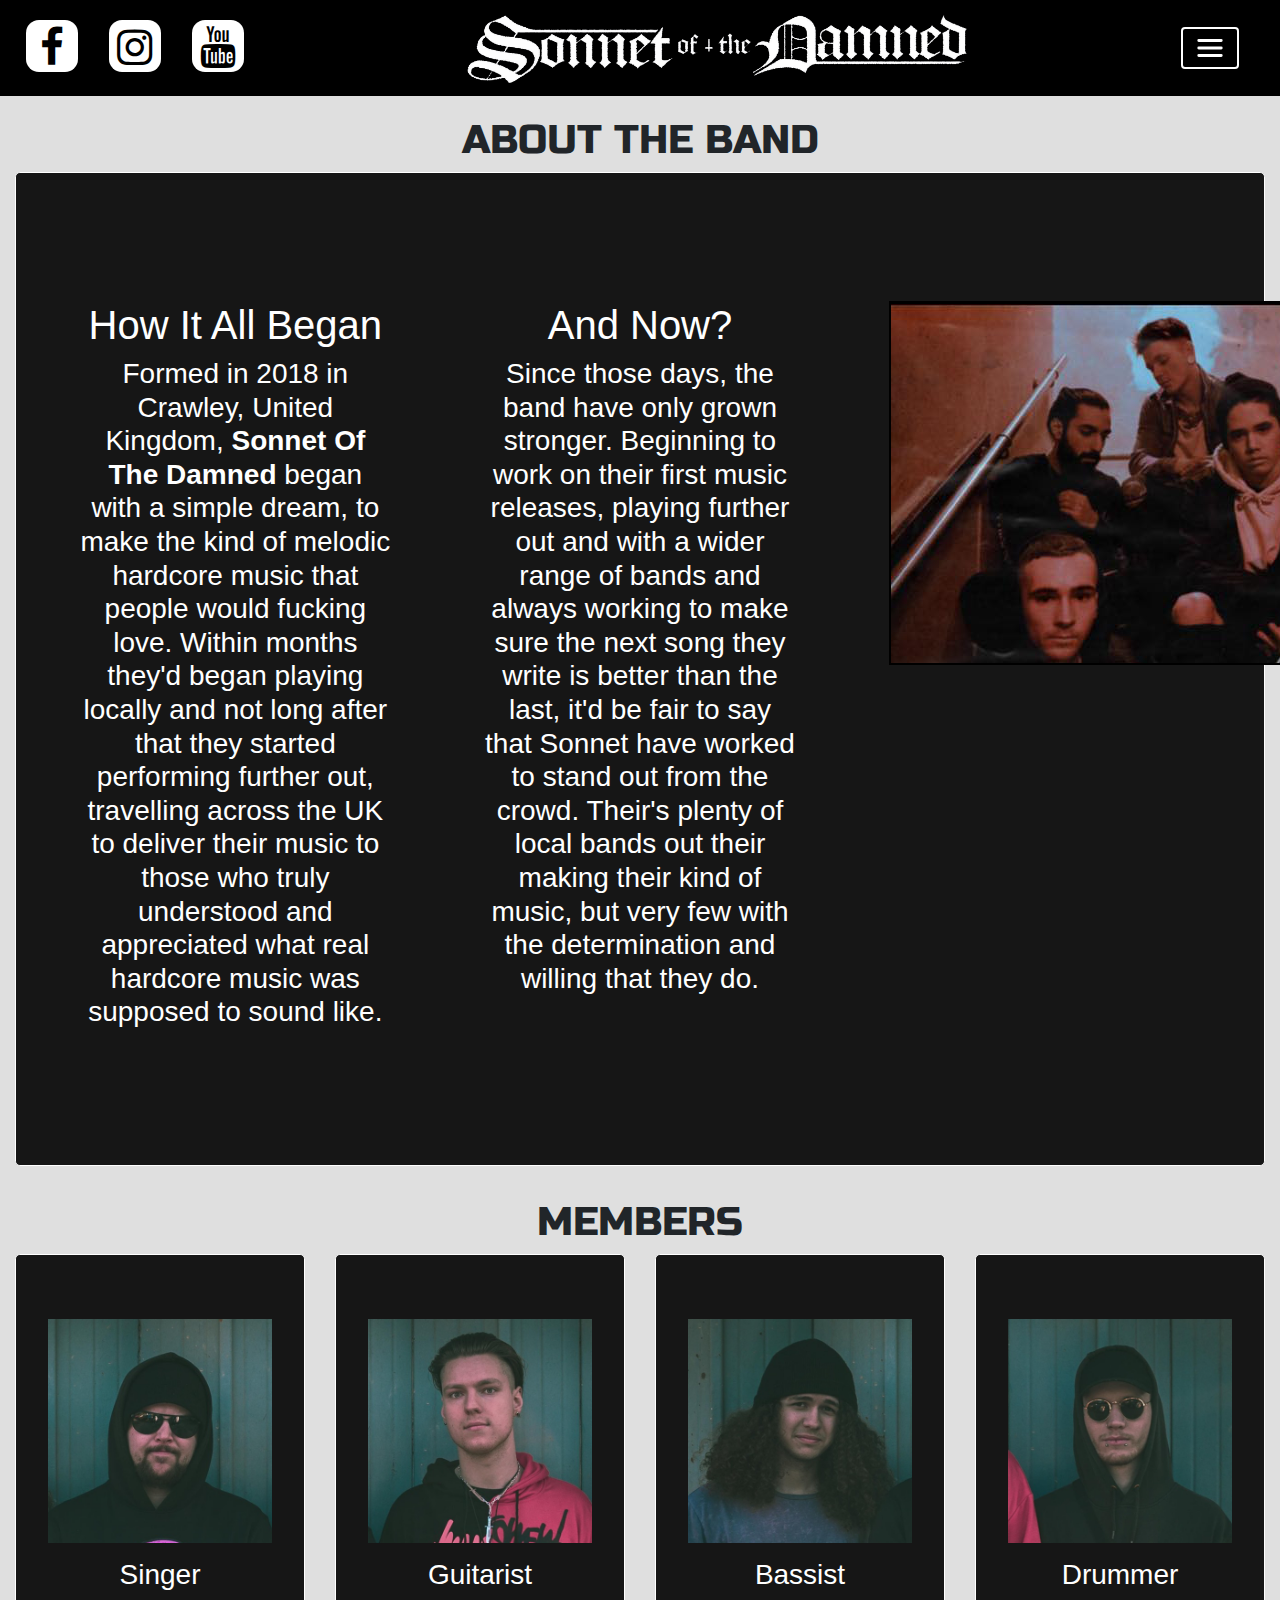
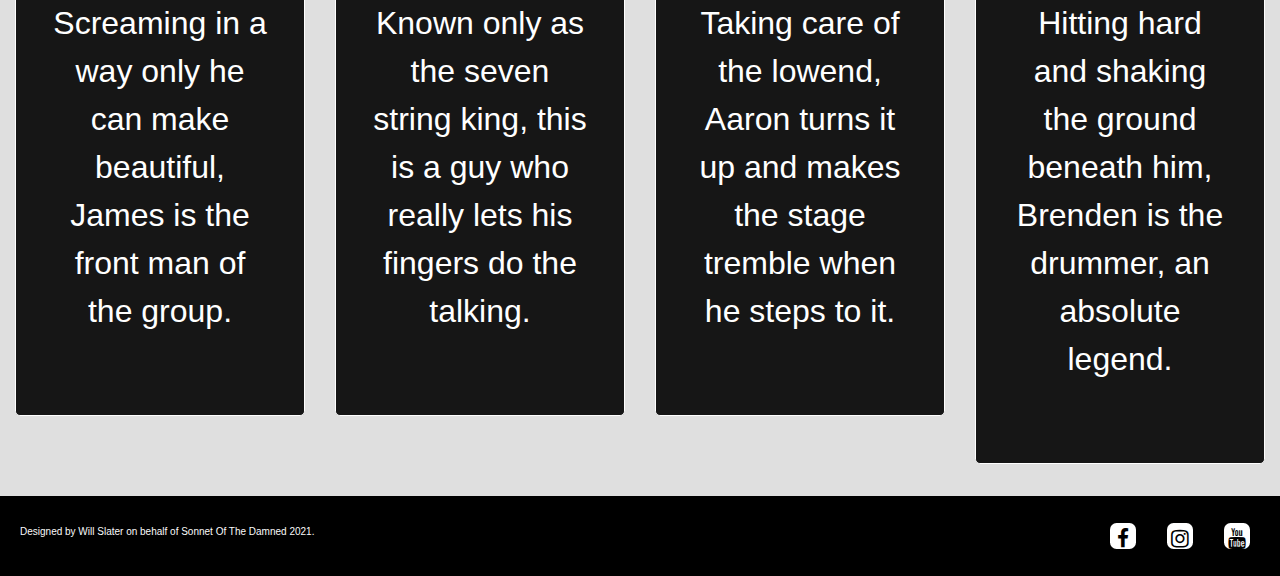
==== commit 2651e8af: "changed all font sizes to rem for adaptability" ====
--- a/about.html
+++ b/about.html
@@ -137,7 +137,7 @@
                                 <img src="assets/images/singer.png" alt="picture of band singer">
                             </div>
                             <h3 class="jumbotron-header">Singer</h3>
-                            <p>Screaming in a way only he can make beautiful, James is the front man of the group.</p>
+                            <p class ="member-text">Screaming in a way only he can make beautiful, James is the front man of the group.</p>
                         </section>
                     </div>
                     <div class="col-md-3">
@@ -146,7 +146,7 @@
                                 <img src="assets/images/guitarist.png" alt="picture of band guitarist">
                             </div>
                             <h3 class="jumbotron-header">Guitarist</h3>
-                            <p>Known only as the seven string king, this is a guy who really lets his fingers do the talking.</p>
+                            <p class ="member-text">Known only as the seven string king, this is a guy who really lets his fingers do the talking.</p>
                         </section>
                     </div>
                     <div class="col-md-3">
@@ -155,7 +155,7 @@
                                 <img src="assets/images/bassist.png" alt="picture of band bassist">
                             </div>
                             <h3 class="jumbotron-header">Bassist</h3>
-                            <p>Taking care of the lowend, Aaron turns it up to 11 and makes the stage tremble when he steps to it..</p>
+                            <p class ="member-text">Taking care of the lowend, Aaron turns it up and makes the stage tremble when he steps to it.</p>
                         </section>
                     </div>
                     <div class="col-md-3">
@@ -164,7 +164,7 @@
                                 <img src="assets/images/drummer.png" alt="picture of band drummer">
                             </div>
                             <h3 class="jumbotron-header">Drummer</h3>
-                            <p>Hitting hard and shaking the ground beneath him, Brenden is the drummer, an absolute legend.</p>
+                            <p class ="member-text">Hitting hard and shaking the ground beneath him, Brenden is the drummer, an absolute legend.</p>
                         </section>
                     </div>
                 </div>
@@ -176,7 +176,7 @@
                                     <img src="assets/images/singer.png" alt="picture of band singer">
                                 </div>
                                 <h3 class="jumbotron-header">Singer</h3>
-                                <p>Screaming in a way only he can make beautiful, James is the front man of the group.</p>
+                                <p class ="member-text">Screaming in a way only he can make beautiful, James is the front man of the group.</p>
                             </section>
                         </div>
                         <div class="col-md-6">
@@ -185,7 +185,7 @@
                                     <img src="assets/images/guitarist.png" alt="picture of band guitarist">
                                 </div>
                                 <h3 class="jumbotron-header">Guitarist</h3>
-                                <p>Known only as the seven string king, this is a guy who really lets his fingers do the talking.</p>
+                                <p class ="member-text">Known only as the seven string king, this is a guy who really lets his fingers do the talking.</p>
                             </section>
                         </div>
                     </div>
@@ -196,7 +196,7 @@
                                     <img src="assets/images/bassist.png" alt="picture of band bassist">
                                 </div>
                                 <h3 class="jumbotron-header">Bassist</h3>
-                                <p>Taking care of the lowend, Aaron turns it up to 11 and makes the stage tremble when he steps to it..</p>
+                                <p class ="member-text">Taking care of the lowend, Aaron turns it up to 11 and makes the stage tremble when he steps to it..</p>
                             </section>
                         </div>
                         <div class="col-md-6">
@@ -205,7 +205,7 @@
                                     <img src="assets/images/drummer.png" alt="picture of band drummer">
                                 </div>
                                 <h3 class="jumbotron-header">Drummer</h3>
-                                <p>Hitting hard and shaking the ground beneath him, Brenden is the drummer, an absolute legend.</p>
+                                <p class ="member-text">Hitting hard and shaking the ground beneath him, Brenden is the drummer, an absolute legend.</p>
                             </section>
                         </div>
                     </div>
--- a/assets/css/style.css
+++ b/assets/css/style.css
@@ -1,8 +1,10 @@
+@import url('https://fonts.googleapis.com/css2?family=Russo+One&display=swap');
 
 /*------- General Sitewide Info -------*/
 
 body {
     background-color: rgb(223, 223, 223);
+    font-size: 62.5%;
 }
 
 /*------- Navbar -------*/
@@ -10,11 +12,10 @@
 .navbar-nav > li {
     display: inline-block;
     float: none;
-    font-size: 40px;
+    font-size: 3rem;
     margin: 0 80px;
-    text-transform: uppercase;
     color: white;
-    font-family: 'russo one', sans-serif;
+    font-family: 'Russo One', sans-serif;
 }
 
 #navbarmenu > ul {
@@ -57,7 +58,7 @@
     margin: 0 10px;
     padding: 24px 0;
     border-radius: 25%;
-    font-size: 26px;
+    font-size: 2.6rem;
     line-height: 7px;
     text-align: center;
     color: black;
@@ -113,7 +114,7 @@
     margin: 15px 10px;
     padding: 12px 0;
     border-radius: 25%;
-    font-size: 13px;
+    font-size: 1.3rem;
     line-height: 7px;
     text-align: center;
     color: black;
@@ -255,8 +256,7 @@
 
 .news-header {
     margin-top: 20px;
-    font-style: uppercase;
-    font-family: 'russo one', sans-serif;
+    font-family: 'Russo One', sans-serif;
 }
 
 #news-page-tablet {
@@ -294,8 +294,7 @@
 
 .tour-header {
     margin-top: 20px;
-    font-style: uppercase;
-    font-family: 'russo one', sans-serif;
+    font-family: 'Russo One', sans-serif;
 }
 
 /*------- merch.html -------*/
@@ -328,8 +327,7 @@
 
 .merch-header {
     margin-top: 20px;
-    font-style: uppercase;
-    font-family: 'russo one', sans-serif;
+    font-family: 'Russo One', sans-serif;
 }
 
 #merch-page-tablet {
@@ -377,8 +375,7 @@
 
 .about-header {
     margin-top: 20px;
-    font-style: uppercase;
-    font-family: 'russo one', sans-serif;
+    font-family: 'Russo One', sans-serif;
 }
 
 .member-photos {
@@ -396,6 +393,10 @@
 
 #about-members-tablet {
     display: none;
+}
+
+.member-text {
+    font-size: 2rem;
 }
 
 /*------- Mobile Media Queries -------*/
@@ -437,7 +438,7 @@
     margin: 0 10px;
     padding: 24px 0;
     border-radius: 25%;
-    font-size: 26px;
+    font-size: 2.6rem;
     line-height: 7px;
     text-align: center;
      color: black;
@@ -477,7 +478,7 @@
 .news-and-new-release {
     min-height: 300px;
     min-width: 300px;
-    font-size: 25px;
+    font-size: 2.5rem;
 }
 
 .initial-container {
@@ -634,7 +635,7 @@
 .navbar-nav > li {
     display: inline-block;
     float: none;
-    font-size: 25px;
+    font-size: 2.5rem;
     margin: 0 40px;
 }
 
@@ -665,7 +666,7 @@
 .news-and-new-release {
     min-height: 40vh;
     min-width: 90vw;
-    font-size: 15px;
+    font-size: 1.5rem;
     margin-left: 5px;
     margin-right: 5px;
 }
@@ -725,7 +726,7 @@
     margin-left: 5px;
     margin-top: 20px;
     margin-bottom: 20px;
-    font-size: 24px;
+    font-size: 2.4rem;
 }
 
 .news-container {
@@ -807,7 +808,7 @@
 }
 
 .merch-item-link {
-    font-size: 16px;
+    font-size: 1.6rem;
 }
 
 /*------- about.html on Tablet-------*/
@@ -817,12 +818,12 @@
 }
 
 #about-the-band-text-tablet {
-    font-size: 20px;
+    font-size: 4rem;
     margin: 0 auto;
 }
 
 #about-the-band-text-tablet-column-two {
-    font-size: 20px;
+    font-size: 4rem;
     margin: 0 auto;
 }
 
